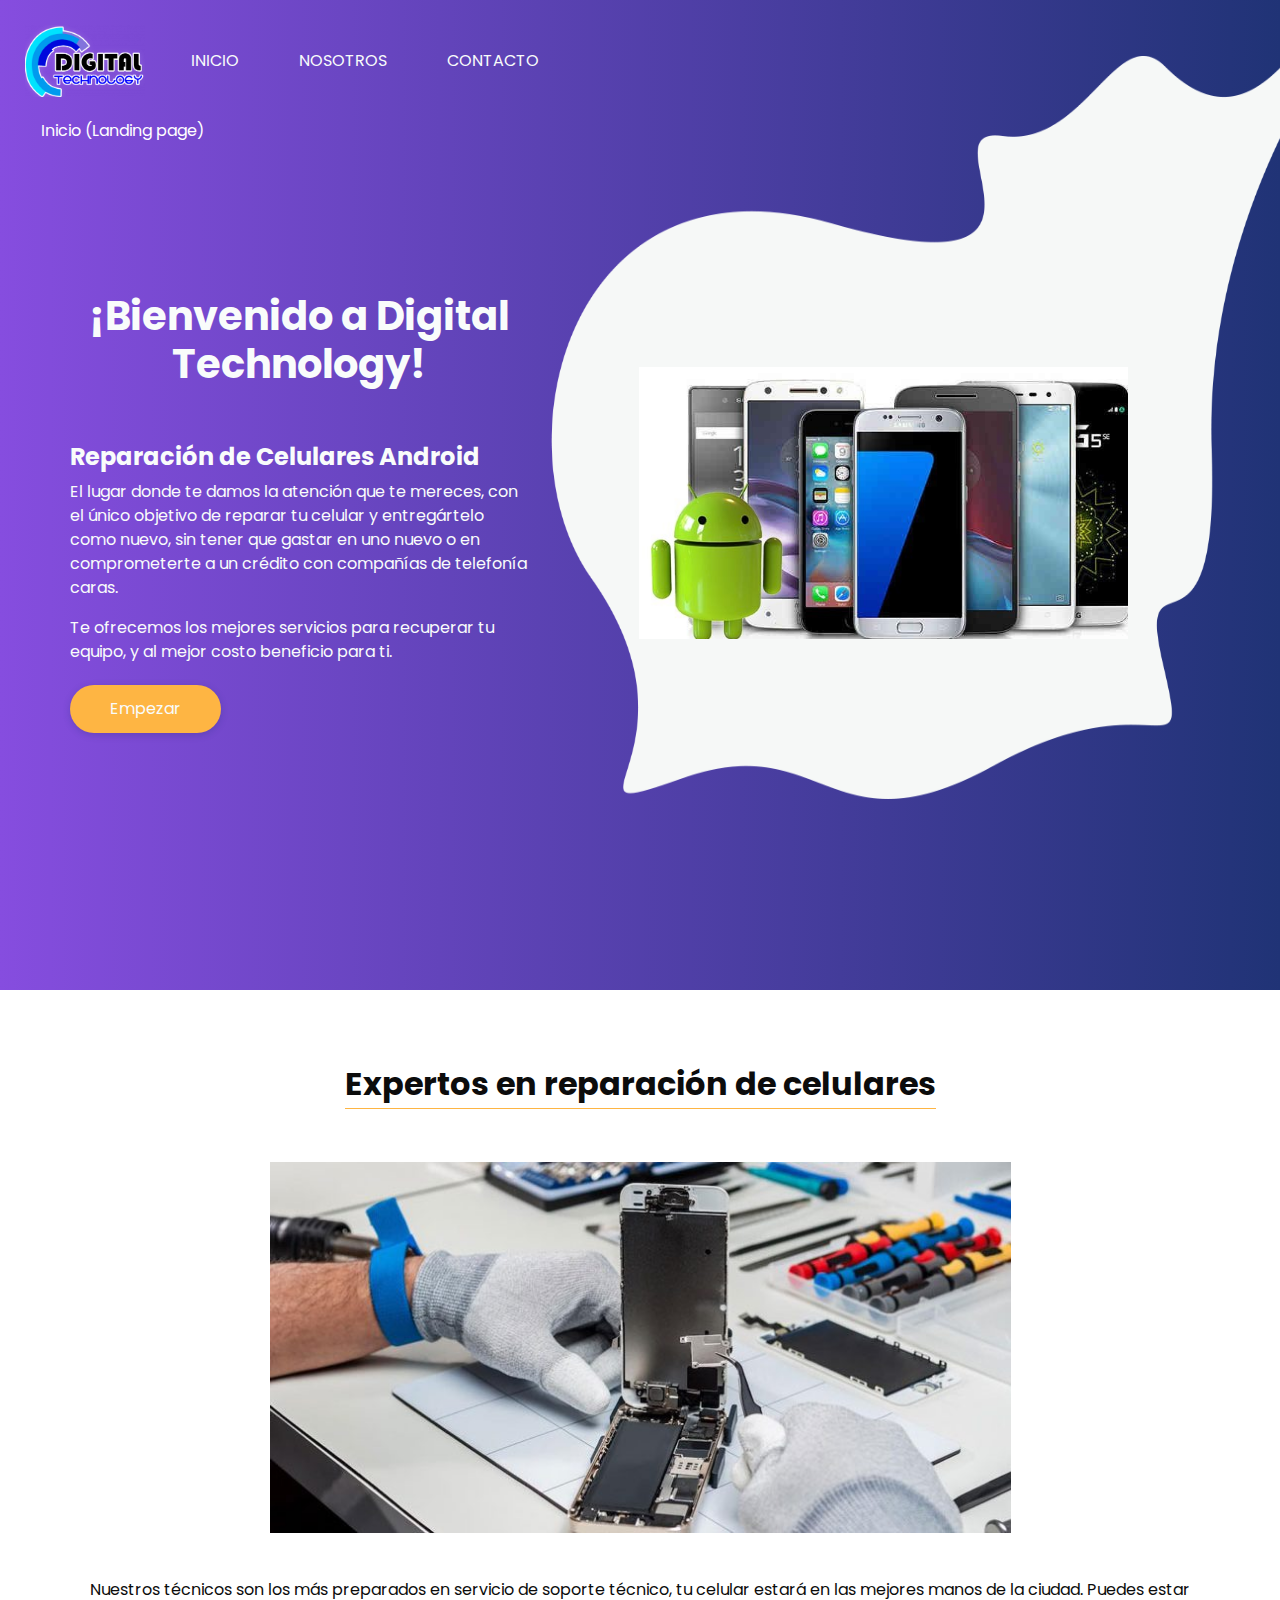
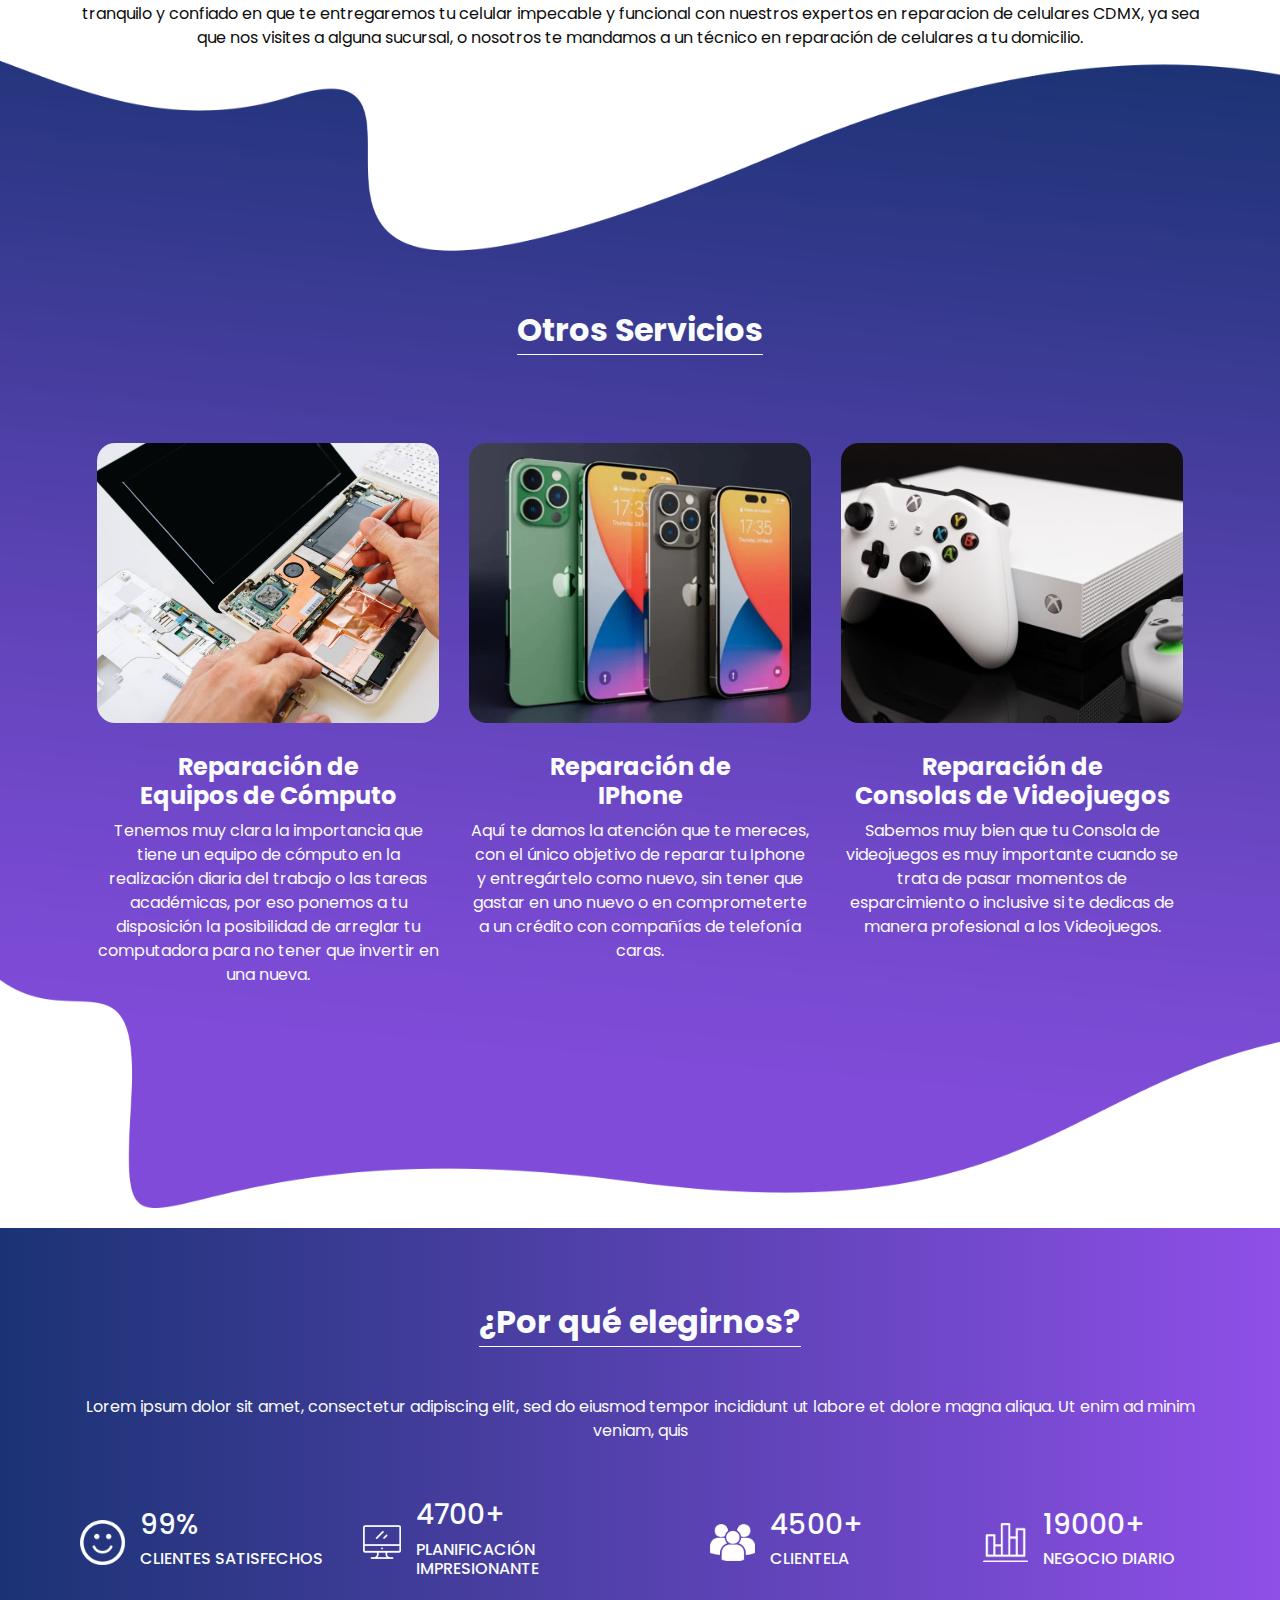
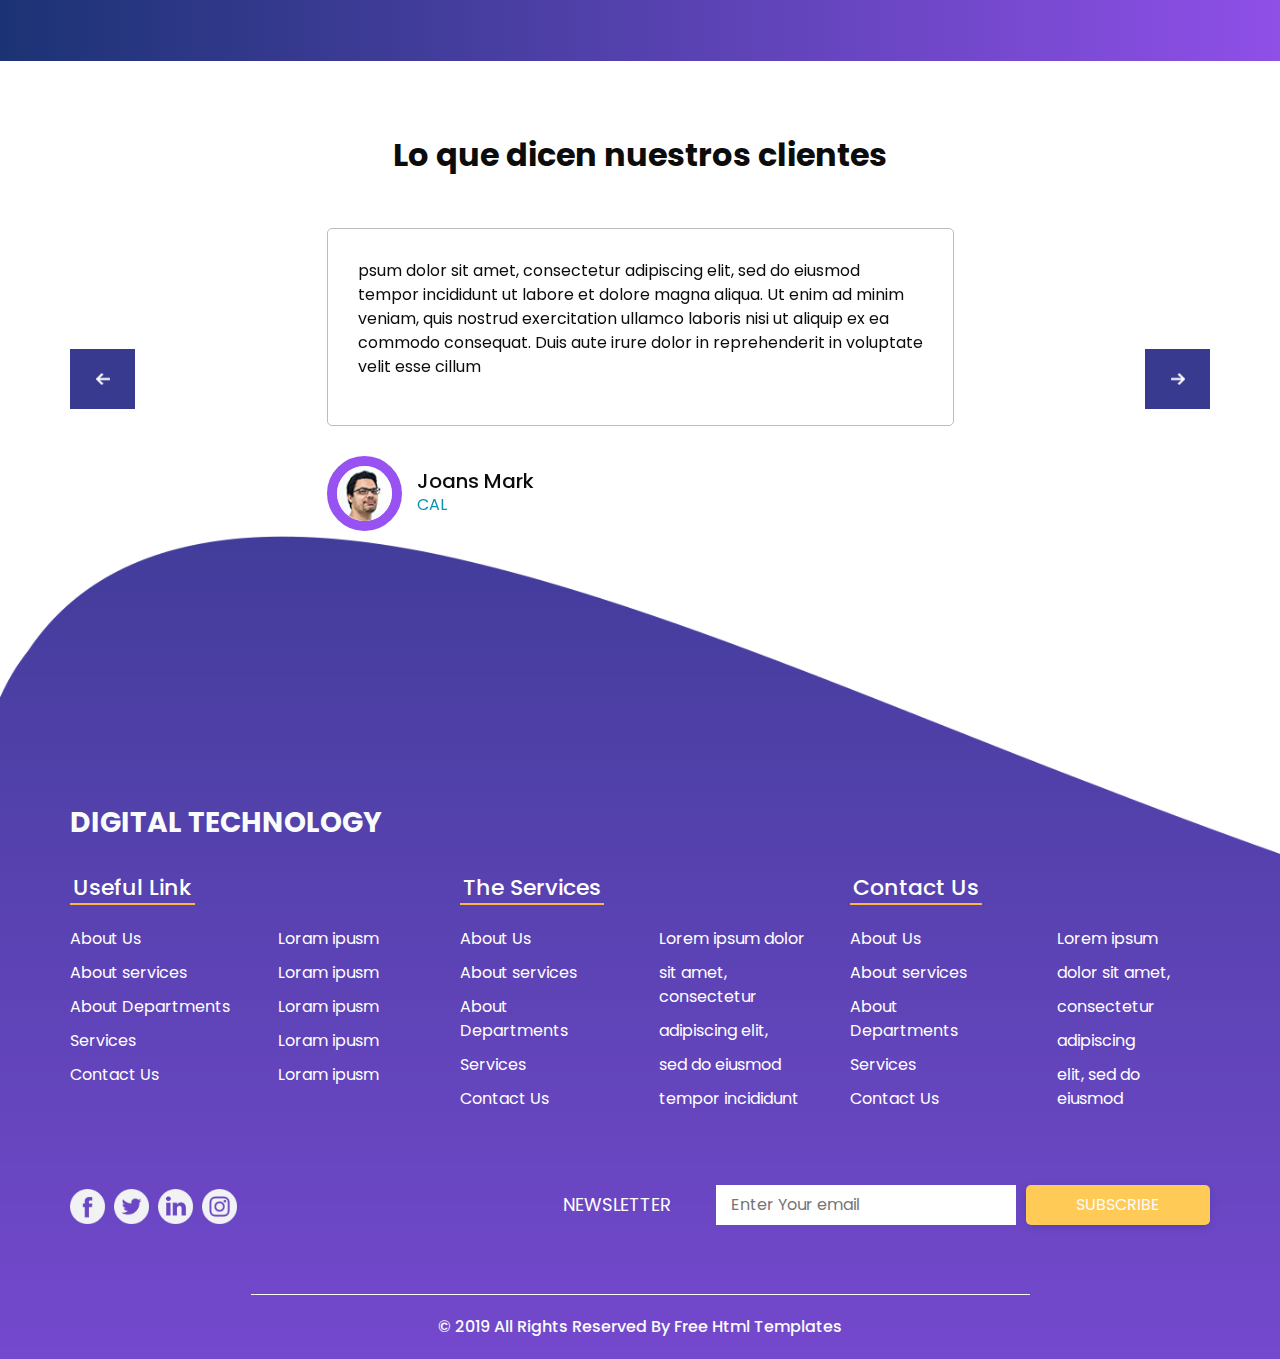
==== index.html @ 9096264e "Initial commit" ====
<!DOCTYPE html><html><head><meta charset="utf-8"/>

  
  <meta http-equiv="X-UA-Compatible" content="IE=edge"/>
  <!-- Mobile Metas -->
  <meta name="viewport" content="width=device-width, initial-scale=1, shrink-to-fit=no"/>
  <!-- Site Metas -->
  <meta name="keywords" content=""/>
  <meta name="description" content=""/>
  <meta name="author" content=""/>

  <title>Digital Technology</title>

  <!-- slider stylesheet -->
  <link rel="stylesheet" type="text/css" href="https://cdnjs.cloudflare.com/ajax/libs/OwlCarousel2/2.1.3/assets/owl.carousel.min.css"/>

  <!-- bootstrap core css -->
  <link rel="stylesheet" type="text/css" href="css/bootstrap.css"/>

  <!-- fonts style -->
  <link href="https://fonts.googleapis.com/css?family=Dosis:400,500|Poppins:400,700&amp;display=swap" rel="stylesheet"/>
  <!-- Custom styles for this template -->
  <link href="css/style.css" rel="stylesheet"/>
  <!-- responsive style -->
  <link href="css/responsive.css" rel="stylesheet"/>
</head>

<body>
  <div class="hero_area">
    <!-- header section strats -->
    <header class="header_section">
      <div class="container-fluid">
        <div class="row">
          <div class="col-lg-8">
            <nav class="navbar navbar-expand-lg custom_nav-container ">
              <a class="navbar-brand" href="index.html">
                  <img src="images/Logo.png" alt="" style="max-width: 120px;">
              </a>
              <button class="navbar-toggler" type="button" data-toggle="collapse" data-target="#navbarSupportedContent" aria-controls="navbarSupportedContent" aria-expanded="false" aria-label="Toggle navigation">
                <span class="navbar-toggler-icon"></span>
              </button>

              <div class="collapse navbar-collapse" id="navbarSupportedContent">
                <div class="d-flex  flex-column flex-lg-row align-items-center">
                  <ul class="navbar-nav  ">
                    <li class="nav-item active">
                      <a class="nav-link" href="index.html"> Inicio </a>
                    </li>
                    <li class="nav-item">
                      <a class="nav-link" href="about.html"> Nosotros </a>
                    </li>
                    <li class="nav-item">
                      <a class="nav-link" href="contact.html"> Contacto</a>
                    </li>
                  </ul>
              </div>
            </nav>
            <nav aria-label="breadcrumb">
              <ol class="breadcrumb">
                <li class="breadcrumb-item"><a style="color: white;" href="index.html">Inicio (Landing page)</a></li>
              </ol>
            </nav>
          </div>
        </div>
      </div>
    </header>
    

    <!-- end header section -->
    <!-- slider section -->
    <section class=" slider_section "> 
            <div class="container">
              <div class="row">
                <div class="col-lg-5 col-md-6">
                  <div class="slider_detail-box">
                    <h1 style="text-align: center;">
                      ¡Bienvenido a Digital Technology!
                    </h1>
                    <h4 style="font-weight: bold;">
                      Reparación de Celulares Android
                    </h4>
                    
                    <p>
                      El lugar donde te damos la atención que te mereces, con el único objetivo de reparar tu celular y entregártelo como nuevo, sin tener que gastar en uno nuevo o en comprometerte a un crédito con compañías de telefonía caras.
                    </p>
                    <p>Te ofrecemos los mejores servicios para recuperar tu equipo, y al mejor costo beneficio para ti.</p>
                    <div class="btn-box">
                      <a href="index.html" class="btn-1">
                        Empezar
                      </a>
                    </div>
                  </div>
                </div>
                <div class="col-md-7">
                  <div class="slider_img-box">
                    <img src="images/android.jpg" style="width: 100%; margin-bottom: 100px; "/>
                  </div>
                </div>
              </div>
            </div>
          
    </section>
    <!-- end slider section -->
  </div>

  <!-- welcome section -->
  <section class="welcome_section layout_padding">
    <div class="container">
      <div class="custom_heading-container">
        <h2>
          Expertos en reparación de celulares 
        </h2>
      </div>
      <div class="layout_padding2">
        <div class="img-box">
          <img src="images/reparacion.jpg" alt=""/>
        </div>
        <div class="detail-box">
          <p>
            Nuestros técnicos son los más preparados en servicio de soporte técnico, tu celular estará en las mejores manos de la ciudad. Puedes estar tranquilo y confiado en que te entregaremos tu celular impecable y funcional con nuestros expertos en reparacion de celulares CDMX, ya sea que nos visites a alguna sucursal, o nosotros te mandamos a un técnico en reparación de celulares a tu domicilio.
          </p>
        </div>
      </div>

    </div>
  </section>
  <!-- end welcome section -->

  <!-- service section -->

  <section class="service_section">
    <div class="container">
      <div class="custom_heading-container">
        <h2>
          Otros Servicios
        </h2>
      </div>
      <div class="service_container layout_padding2">
        <div class="service_box">
          <div class="img-box">
            <img src="images/computadora.jpg" style="height: 280px; width: auto;"/>
          </div>
          <div class="detail-box">
            <h4>
              Reparación de <br/>
              Equipos de Cómputo
            </h4>
            <p>
              Tenemos muy clara la importancia que tiene un equipo de cómputo en la realización diaria del trabajo o las tareas académicas, por eso ponemos a tu disposición la posibilidad de arreglar tu computadora para no tener que invertir en una nueva.
            </p>
          </div>
        </div>
        <div class="service_box">
          <div class="img-box">
            <img src="images/Iphone.png" style="height: 280px; width: auto;"/>
          </div>
          <div class="detail-box">
            <h4>
              Reparación de <br/>
              IPhone
            </h4>
            <p>
              Aquí te damos la atención que te mereces, con el único objetivo de reparar tu Iphone y entregártelo como nuevo, sin tener que gastar en uno nuevo o en comprometerte a un crédito con compañías de telefonía caras. 
            </p>
          </div>
        </div>
        <div class="service_box">
          <div class="img-box">
            <img src="images/consola.jpg" style="height: 280px; width: auto;"/>
          </div>
          <div class="detail-box">
            <h4>
              Reparación de <br/>
              Consolas de Videojuegos
            </h4>
            <p>
              Sabemos muy bien que tu Consola de videojuegos es muy importante cuando se trata de pasar momentos de esparcimiento o inclusive si te dedicas de manera profesional a los Videojuegos.
            </p>
          </div>
        </div>
      </div>
    </div>
  </section>


  <section class="why_section layout_padding" style="margin-top: 20px;">
    <div class="container">
      <div class="custom_heading-container">
        <h2>
          ¿Por qué elegirnos?
        </h2>
      </div>
      <div class="content-container">
        <p>
          Lorem ipsum dolor sit amet, consectetur adipiscing elit, sed do eiusmod tempor incididunt ut labore et dolore
          magna aliqua. Ut enim ad minim veniam, quis
        </p>
        <div class="row">
          <div class="col-md-3 col-sm-6">
            <div class="img-box">
              <img src="images/smiley.png" alt=""/>
            </div>
            <div class="detail-box">
              <h3>
                99%
              </h3>
              <h6>
                CLIENTES SATISFECHOS
              </h6>
            </div>
          </div>
          <div class="col-md-3 col-sm-6">
            <div class="img-box">
              <img src="images/monitor.png" alt=""/>
            </div>
            <div class="detail-box">
              <h3>
                4700+
              </h3>
              <h6>
                PLANIFICACIÓN IMPRESIONANTE
              </h6>
            </div>
          </div>
          <div class="col-md-3 col-sm-6">
            <div class="img-box">
              <img src="images/multiple-users-silhouette.png" alt=""/>
            </div>
            <div class="detail-box">
              <h3>
                4500+
              </h3>
              <h6>
                CLIENTELA
              </h6>
            </div>
          </div>
          <div class="col-md-3 col-sm-6">
            <div class="img-box">
              <img src="images/bar-chart.png" alt=""/>
            </div>
            <div class="detail-box">
              <h3>
                19000+
              </h3>
              <h6>
                NEGOCIO DIARIO
              </h6>
            </div>
          </div>
        </div>
      </div>
    </div>
  </section>
  <!-- end why section -->

  <!-- client section -->
  <section class="client_section layout_padding">
    <div class="container">
      <h2>
        Lo que dicen nuestros clientes
      </h2>
      <div id="carouselExampleControls" class="carousel slide" data-ride="carousel">
        <div class="carousel-inner">
          <div class="carousel-item active">
            <div class="client_container layout_padding2">
              <div class="client_text">
                <p>
                  psum dolor sit amet, consectetur adipiscing elit, sed do eiusmod tempor incididunt ut labore et dolore
                  magna
                  aliqua. Ut enim ad minim veniam, quis nostrud exercitation ullamco laboris nisi ut aliquip ex ea
                  commodo
                  consequat. Duis aute irure dolor in reprehenderit in voluptate velit esse cillum
                </p>
              </div>
              <div class="detail-box">
                <div class="img-box">
                  <img src="images/client.png" alt=""/>
                </div>
                <div class="name">
                  <h5>
                    Joans Mark
                  </h5>
                  <p>
                    cal
                  </p>
                </div>
              </div>
            </div>
          </div>
          <div class="carousel-item">
            <div class="client_container layout_padding2">
              <div class="client_text">
                <p>
                  psum dolor sit amet, consectetur adipiscing elit, sed do eiusmod tempor incididunt ut labore et dolore
                  magna
                  aliqua. Ut enim ad minim veniam, quis nostrud exercitation ullamco laboris nisi ut aliquip ex ea
                  commodo
                  consequat. Duis aute irure dolor in reprehenderit in voluptate velit esse cillum
                </p>
              </div>
              <div class="detail-box">
                <div class="img-box">
                  <img src="images/client.png" alt=""/>
                </div>
                <div class="name">
                  <h5>
                    Mark Zuckerberg
                  </h5>
                  <p>
                    cal
                  </p>
                </div>
              </div>
            </div>
          </div>
          <div class="carousel-item">
            <div class="client_container layout_padding2">
              <div class="client_text">
                <p>
                  psum dolor sit amet, consectetur adipiscing elit, sed do eiusmod tempor incididunt ut labore et dolore
                  magna
                  aliqua. Ut enim ad minim veniam, quis nostrud exercitation ullamco laboris nisi ut aliquip ex ea
                  commodo
                  consequat. Duis aute irure dolor in reprehenderit in voluptate velit esse cillum
                </p>
              </div>
              <div class="detail-box">
                <div class="img-box">
                  <img src="images/client.png" alt=""/>
                </div>
                <div class="name">
                  <h5>
                    Steve Jobs
                  </h5>
                  <p>
                    cal
                  </p>
                </div>
              </div>
            </div>
          </div>
        </div>
        <a class="carousel-control-prev" href="#carouselExampleControls" role="button" data-slide="prev">
          <span class="sr-only">Previous</span>
        </a>
        <a class="carousel-control-next" href="#carouselExampleControls" role="button" data-slide="next">
          <span class="sr-only">Next</span>
        </a>
      </div>

    </div>
  </section>
  <!-- end client section -->
  <!-- contact section -->


  <!-- end contact section -->
  <div class="footer_bg">
    <!-- info section -->
    <section class="info_section layout_padding2-bottom">
      <div class="container">
        <h3 class="">
          Digital Technology
        </h3>
      </div>
      <div class="container info_content">

        <div>
          <div class="row">
            <div class="col-md-6 col-lg-4">
              <div class="d-flex">
                <h5>
                  Useful Link
                </h5>
              </div>
              <div class="d-flex ">
                <ul>
                  <li>
                    <a href="">
                      About Us
                    </a>
                  </li>
                  <li>
                    <a href="">
                      About services
                    </a>
                  </li>
                  <li>
                    <a href="">
                      About Departments
                    </a>
                  </li>
                  <li>
                    <a href="">
                      Services
                    </a>
                  </li>
                  <li>
                    <a href="">
                      Contact Us
                    </a>
                  </li>
                </ul>
                <ul class="ml-3 ml-md-5">
                  <li>
                    <a href="">
                      Loram ipusm
                    </a>
                  </li>
                  <li>
                    <a href="">
                      Loram ipusm
                    </a>
                  </li>
                  <li>
                    <a href="">
                      Loram ipusm
                    </a>
                  </li>
                  <li>
                    <a href="">
                      Loram ipusm
                    </a>
                  </li>
                  <li>
                    <a href="">
                      Loram ipusm
                    </a>
                  </li>
                </ul>
              </div>
            </div>
            <div class="col-md-6 col-lg-4">
              <div class="d-flex">
                <h5>
                  The Services
                </h5>
              </div>
              <div class="d-flex ">
                <ul>
                  <li>
                    <a href="">
                      About Us
                    </a>
                  </li>
                  <li>
                    <a href="">
                      About services
                    </a>
                  </li>
                  <li>
                    <a href="">
                      About Departments
                    </a>
                  </li>
                  <li>
                    <a href="">
                      Services
                    </a>
                  </li>
                  <li>
                    <a href="">
                      Contact Us
                    </a>
                  </li>
                </ul>
                <ul class="ml-3 ml-md-5">
                  <li>
                    <a href="">
                      Lorem ipsum dolor
                    </a>
                  </li>
                  <li>
                    <a href="">
                      sit amet, consectetur
                    </a>
                  </li>
                  <li>
                    <a href="">
                      adipiscing elit,
                    </a>
                  </li>
                  <li>
                    <a href="">
                      sed do eiusmod
                    </a>
                  </li>
                  <li>
                    <a href="">
                      tempor incididunt
                    </a>
                  </li>
                </ul>
              </div>
            </div>
            <div class="col-md-6 col-lg-4">
              <div class="d-flex">
                <h5>
                  Contact Us
                </h5>
              </div>
              <div class="d-flex ">
                <ul>
                  <li>
                    <a href="">
                      About Us
                    </a>
                  </li>
                  <li>
                    <a href="">
                      About services
                    </a>
                  </li>
                  <li>
                    <a href="">
                      About Departments
                    </a>
                  </li>
                  <li>
                    <a href="">
                      Services
                    </a>
                  </li>
                  <li>
                    <a href="">
                      Contact Us
                    </a>
                  </li>
                </ul>
                <ul class="ml-3 ml-md-5">
                  <li>
                    <a href="">
                      Lorem ipsum
                    </a>
                  </li>
                  <li>
                    <a href="">
                      dolor sit amet,
                    </a>
                  </li>
                  <li>
                    <a href="">
                      consectetur
                    </a>
                  </li>
                  <li>
                    <a href="">
                      adipiscing
                    </a>
                  </li>
                  <li>
                    <a href="">
                      elit, sed do eiusmod
                    </a>
                  </li>
                </ul>
              </div>
            </div>
          </div>
        </div>
        <div class="d-flex flex-column flex-lg-row justify-content-between align-items-center align-items-lg-baseline">
          <div class="social-box">
            <a href="">
              <img src="images/fb.png" alt=""/>
            </a>

            <a href="">
              <img src="images/twitter.png" alt=""/>
            </a>
            <a href="">
              <img src="images/linkedin1.png" alt=""/>
            </a>
            <a href="">
              <img src="images/instagram1.png" alt=""/>
            </a>
          </div>
          <div class="form_container mt-5">
            <form action="">
              <label for="subscribeMail">
                Newsletter
              </label>
              <input type="email" placeholder="Enter Your email" id="subscribeMail"/>
              <button type="submit">
                Subscribe
              </button>
            </form>
          </div>
        </div>
      </div>

    </section>

    <!-- end info_section -->

    <!-- footer section -->
    <section class="container-fluid footer_section">
      <p>
        © 2019 All Rights Reserved By
        <a href="https://html.design/">Free Html Templates</a>
      </p>
    </section>
    <!-- footer section -->
  </div>


  <script type="text/javascript" src="js/jquery-3.4.1.min.js"></script>
  <script type="text/javascript" src="js/bootstrap.js"></script>



</body></html>
---- css/style.css ----
body {
  font-family: "Poppins", sans-serif;
  color: #0c0c0c;
  background-color: #ffffff;
}

.layout_padding {
  padding: 75px 0;
}

.layout_padding2 {
  padding: 45px 0;
}

.layout_padding2-top {
  padding-top: 45px;
}

.layout_padding2-bottom {
  padding-bottom: 45px;
}

.layout_padding-top {
  padding-top: 75px;
}

.layout_padding-bottom {
  padding-bottom: 75px;
}

.custom_heading-container {
  display: -webkit-box;
  display: -ms-flexbox;
  display: flex;
  -webkit-box-pack: center;
      -ms-flex-pack: center;
          justify-content: center;
}

.custom_heading-container h2 {
  font-weight: bold;
  border-bottom: 1px solid #feb543;
  padding-bottom: 5px;
}

/*header section*/
.hero_area {
  height: 110vh;
  background: -webkit-gradient(linear, left top, right top, from(#864ddf), to(#203376));
  background: linear-gradient(to right, #864ddf, #203376);
}

.hero_area::before {
  margin-top: 20px;
  content: "";
  position: absolute;
  width: 58%;
  height: 86%;
  background-image: url(../images/hero-bg.png);
  background-size: 100% 100%;
  background-repeat: no-repeat;
  top: 25px;
  right: 0;
}

.sub_page .hero_area {
  height: auto;
}

.sub_page .hero_area::before {
  display: none;
}

.hero_area.sub_pages {
  height: auto;
}

.header_section {
  padding-top: 15px;
}

.header_section .container-fluid {
  padding-right: 25px;
  padding-left: 25px;
}

.header_section .nav_container {
  margin: 0 auto;
}

.custom_nav-container.navbar-expand-lg .navbar-nav .nav-link {
  padding: 10px 30px;
  color: #f9fcfb;
  text-align: center;
  text-transform: uppercase;
}

a,
a:hover,
a:focus {
  text-decoration: none;
}

a:hover,
a:focus {
  color: initial;
}

.btn,
.btn:focus {
  outline: none !important;
  -webkit-box-shadow: none;
          box-shadow: none;
}

.navbar-brand,
.navbar-brand:hover {
  text-transform: uppercase;
  font-weight: bold;
  font-size: 24px;
  color: #fafcfd;
}

.custom_nav-container .nav_search-btn {
  background-image: url(../images/search-icon.png);
  background-size: 22px;
  background-repeat: no-repeat;
  background-position-y: 7px;
  width: 35px;
  height: 35px;
  padding: 0;
  border: none;
}

.navbar-brand {
  display: -webkit-box;
  display: -ms-flexbox;
  display: flex;
  -webkit-box-align: center;
      -ms-flex-align: center;
          align-items: center;
}

.navbar-brand span {
  font-size: 20px;
  font-weight: 700;
  color: #f9fcfb;
  margin-top: 5px;
  text-transform: uppercase;
}

.custom_nav-container {
  z-index: 99999;
  padding: 5px 0;
}

.custom_nav-container .navbar-toggler {
  outline: none;
}

.custom_nav-container .navbar-toggler .navbar-toggler-icon {
  background-image: url(../images/menu.png);
  background-size: 40px;
}

/*end header section*/
/* slider section */
.slider_section {
  color: #f9fcfb;
  display: -webkit-box;
  display: -ms-flexbox;
  display: flex;
  -webkit-box-orient: vertical;
  -webkit-box-direction: normal;
      -ms-flex-direction: column;
          flex-direction: column;
  height: 90%;
  -webkit-box-pack: center;
      -ms-flex-pack: center;
          justify-content: center;
}

.slider_section .row {
  -webkit-box-align: center;
      -ms-flex-align: center;
          align-items: center;
}

.slider_section #carouselExampleIndicators {
  position: unset;
}

.slider_section .carousel_btn-container {
  width: 110px;
  position: absolute;
  bottom: 0;
  display: -webkit-box;
  display: -ms-flexbox;
  display: flex;
  -webkit-box-pack: justify;
      -ms-flex-pack: justify;
          justify-content: space-between;
  left: 2%;
  z-index: 999;
}

.slider_section .carousel_btn-container .carousel-control-prev,
.slider_section .carousel_btn-container .carousel-control-next {
  position: relative;
  width: 50px;
  height: 50px;
  border: none;
  border-radius: 100%;
  opacity: 1;
  background-repeat: no-repeat;
  background-size: 14px;
  background-position: center;
  background-color: #383a90;
  -webkit-transform: translateY(-50%);
          transform: translateY(-50%);
}

.slider_section .carousel_btn-container .carousel-control-prev:hover,
.slider_section .carousel_btn-container .carousel-control-next:hover {
  background-color: #feb543;
}

.slider_section .carousel_btn-container .carousel-control-prev {
  background-image: url(../images/prev.png);
}

.slider_section .carousel_btn-container .carousel-control-next {
  background-image: url(../images/next.png);
}

.slider_section ol.carousel-indicators {
  margin: 0;
  width: 75px;
  bottom: 10%;
  left: 47.5%;
}

.slider_section ol.carousel-indicators li {
  width: 55px;
  height: 55px;
  border-radius: 100%;
  text-indent: 0px;
  text-align: center;
  line-height: 55px;
  color: #f9fcfb;
  background-color: #547bfe;
  opacity: 1;
  display: none;
}

.slider_section ol.carousel-indicators li.active {
  display: block;
}

.slider_detail-box h1 {
  font-weight: bold;
  margin-bottom: 55px;
}

.slider_detail-box .btn-box a {
  display: inline-block;
  padding: 12px 40px;
  background-color: #feb543;
  color: #f9fcfb;
  border-radius: 25px;
  -webkit-box-shadow: 0px 2px 7px 0px rgba(32, 50, 117, 0.26);
  box-shadow: 0px 2px 7px 0px rgba(32, 50, 117, 0.26);
  -webkit-transition: all .3s;
  transition: all .3s;
  border: none;
  margin: 5px 0 80px 0;
 
}

.slider_detail-box .btn-box a:hover {
  -webkit-transform: translateY(-7px);
          transform: translateY(-7px);
}

.slider_img-box {
  width: 75%;
  margin: 0 auto;
}

.slider_img-box img {
  width: 100%;
}

.welcome_section {
  text-align: center;
}

.welcome_section .img-box {
  width: 65%;
  margin: 0 auto;
}

.welcome_section .img-box img {
  width: 100%;
}

.welcome_section .detail-box {
  margin-top: 45px;
}

.welcome_section .detail-box a {
  display: inline-block;
  padding: 12px 40px;
  background-color: #feb543;
  color: #f9fcfb;
  border-radius: 25px;
  -webkit-box-shadow: 0px 2px 7px 0px rgba(32, 50, 117, 0.26);
  box-shadow: 0px 2px 7px 0px rgba(32, 50, 117, 0.26);
  -webkit-transition: all .3s;
  transition: all .3s;
  border: none;
  margin-top: 45px;
}

.welcome_section .detail-box a:hover {
  -webkit-transform: translateY(-7px);
          transform: translateY(-7px);
}

.service_section {
  text-align: center;
  color: #f9fcfb;
  background-image: url(../images/service-bg.png);
  background-size: 100% 100%;
  padding-top: 275px;
  padding-bottom: 125px;
  background-repeat: no-repeat;
  margin-top: -150px;
}

.service_section .custom_heading-container h2 {
  border-color: #f9fcfb;
}

.service_section .service_container {
  display: -webkit-box;
  display: -ms-flexbox;
  display: flex;
  -webkit-box-pack: center;
      -ms-flex-pack: center;
          justify-content: center;
  -ms-flex-wrap: wrap;
      flex-wrap: wrap;
}

.service_section .service_container .service_box {
  width: 30%;
  min-width: 300px;
  margin: 35px 15px;
}

.service_section .service_container .service_box .img-box {
  border-radius: 18px;
  overflow: hidden;
}

.service_section .service_container .service_box .img-box img {
  width: 100%;
}

.service_section .service_container .service_box .detail-box {
  margin-top: 30px;
}

.service_section .service_container .service_box .detail-box h4 {
  font-weight: bold;
}

.service_section a {
  display: inline-block;
  padding: 12px 40px;
  background-color: #feb543;
  color: #f9fcfb;
  border-radius: 25px;
  -webkit-box-shadow: 0px 2px 7px 0px rgba(32, 50, 117, 0.26);
  box-shadow: 0px 2px 7px 0px rgba(32, 50, 117, 0.26);
  -webkit-transition: all .3s;
  transition: all .3s;
  border: none;
}

.service_section a:hover {
  -webkit-transform: translateY(-7px);
          transform: translateY(-7px);
}

.sub_page .service_section {
  margin-top: 00px;
  margin-bottom: 50px;
}

.problem_section {
  text-align: center;
}

.problem_section .img-box {
  width: 65%;
  margin: 0 auto;
}

.problem_section .img-box img {
  width: 100%;
}

.problem_section .detail-box {
  margin-top: 45px;
}

.problem_section .detail-box a {
  display: inline-block;
  padding: 12px 40px;
  background-color: #feb543;
  color: #f9fcfb;
  border-radius: 25px;
  -webkit-box-shadow: 0px 2px 7px 0px rgba(32, 50, 117, 0.26);
  box-shadow: 0px 2px 7px 0px rgba(32, 50, 117, 0.26);
  -webkit-transition: all .3s;
  transition: all .3s;
  border: none;
  margin-top: 45px;
}

.problem_section .detail-box a:hover {
  -webkit-transform: translateY(-7px);
          transform: translateY(-7px);
}

.why_section {
  color: #f9fcfb;
  background: -webkit-gradient(linear, left top, right top, from(#1b3374), to(#8f4fe8));
  background: linear-gradient(to right, #1b3374, #8f4fe8);
}

.why_section .custom_heading-container h2 {
  border-color: #f9fcfb;
}

.why_section p {
  text-align: center;
  margin: 40px 0 55px 0;
}

.why_section .row .col-md-3 {
  display: -webkit-box;
  display: -ms-flexbox;
  display: flex;
  -webkit-box-align: center;
      -ms-flex-align: center;
          align-items: center;
  -webkit-box-pack: center;
      -ms-flex-pack: center;
          justify-content: center;
}

.why_section .row .col-md-3 .img-box {
  width: 45px;
  margin-right: 15px;
}

.why_section .row .col-md-3 .img-box img {
  width: 100%;
}

.client_section h2 {
  font-weight: bold;
  text-align: center;
}

.client_section .carousel-control-prev,
.client_section .carousel-control-next {
  width: 65px;
  height: 60px;
  border: none;
  opacity: 1;
  background-repeat: no-repeat;
  background-size: 14px;
  background-position: center;
  background-color: #383a90;
  top: 50%;
  -webkit-transform: translateY(-50%);
          transform: translateY(-50%);
}

.client_section .carousel-control-prev:hover,
.client_section .carousel-control-next:hover {
  background-color: #feb543;
}

.client_section .carousel-control-prev {
  background-image: url(../images/prev.png);
}

.client_section .carousel-control-next {
  background-image: url(../images/next.png);
}

.client_container {
  width: 55%;
  margin: 0 auto;
}

.client_container .client_text {
  padding: 30px;
  border: 1px solid #bcbcbc;
  border-radius: 5px;
}

.client_container .detail-box {
  display: -webkit-box;
  display: -ms-flexbox;
  display: flex;
  -webkit-box-align: center;
      -ms-flex-align: center;
          align-items: center;
  margin-top: 30px;
}

.client_container .detail-box .img-box {
  width: 75px;
  margin-right: 15px;
  border: 10px solid #9852f2;
  border-radius: 100%;
  overflow: hidden;
}

.client_container .detail-box .img-box img {
  width: 100%;
}

.client_container .detail-box .name h5 {
  margin: 0;
}

.client_container .detail-box .name p {
  text-transform: uppercase;
  color: #0b93b1;
  margin: 0;
}

.contact_section .contact_heading {
  text-align: center;
  margin-bottom: 45px;
}

.contact_section .contact_heading h2 {
  font-weight: bold;
}

.contact_section form .form-control {
  border: none;
  background-color: white;
  outline: none;
  -webkit-box-shadow: none;
          box-shadow: none;
  border-radius: 0;
  height: 50px;
}

.contact_section form .form-control#inputMessage {
  height: 120px;
}

.contact_section form select.form-control {
  -webkit-appearance: none;
     -moz-appearance: none;
          appearance: none;
  position: relative;
  background-image: url(../images/down-arrow.png);
  background-repeat: no-repeat;
  background-position: 98%;
}

.contact_section button {
  display: inline-block;
  padding: 12px 40px;
  background-color: #a053f9;
  color: #f9fcfb;
  border-radius: 5px;
  -webkit-box-shadow: 0px 2px 7px 0px rgba(32, 50, 117, 0.26);
  box-shadow: 0px 2px 7px 0px rgba(32, 50, 117, 0.26);
  -webkit-transition: all .3s;
  transition: all .3s;
  border: none;
  text-transform: uppercase;
  -webkit-box-shadow: none;
          box-shadow: none;
  outline: none;
  margin-top: 35px;
  font-size: 15px;
}

.contact_section button:hover {
  -webkit-transform: translateY(-7px);
          transform: translateY(-7px);
}

/* info section */
.footer_bg {
  background-image: url(../images/footer-bg.png);
  background-size: cover;
  padding-top: 280px;
  margin-top: -125px;
}

.info_section {
  position: relative;
  font-family: "Poppins", sans-serif;
}

.info_section h3 {
  text-transform: uppercase;
  font-weight: bold;
  color: #f9fcfb;
  margin-bottom: 35px;
}

.info_section img {
  width: 100%;
}

.info_section ul {
  padding: 0;
}

.info_section ul li {
  list-style-type: none;
  margin: 10px 0;
}

.info_section ul li a,
.info_section ul li a:hover {
  color: #fff;
}

.info_section h5 {
  margin-bottom: 12px;
  font-size: 22px;
  color: #fff;
  padding: 1px 3px;
  border-bottom: 2px solid #feb543;
}

.info_section .social-box {
  margin: 25px 0;
}

.info_section .social-box img {
  width: 35px;
  margin-right: 5px;
}

.form_container form {
  display: -webkit-box;
  display: -ms-flexbox;
  display: flex;
  -webkit-box-align: center;
      -ms-flex-align: center;
          align-items: center;
}

.info_section .form_container label {
  margin: 0;
  font-size: 18px;
  text-transform: uppercase;
  color: #fff;
}

.info_section .form_container input {
  width: 300px;
  height: 40px;
  border: none;
  outline: none;
  padding-left: 15px;
  background-color: #fff;
  margin-left: 45px;
  margin-right: 10px;
}

.info_section .form_container button {
  display: inline-block;
  padding: 8px 50px;
  background-color: #ffca56;
  color: #f9fcfb;
  border-radius: 5px;
  -webkit-box-shadow: 0px 2px 7px 0px rgba(32, 50, 117, 0.26);
  box-shadow: 0px 2px 7px 0px rgba(32, 50, 117, 0.26);
  -webkit-transition: all .3s;
  transition: all .3s;
  border: none;
  border: none;
  text-transform: uppercase;
}

.info_section .form_container button:hover {
  -webkit-transform: translateY(-7px);
          transform: translateY(-7px);
}

.info_section .form_container button:hover {
  -webkit-transform: none;
          transform: none;
}

/* end info section */
/* footer section*/
.footer_section {
  font-weight: 500;
  display: -webkit-box;
  display: -ms-flexbox;
  display: flex;
  -webkit-box-pack: center;
      -ms-flex-pack: center;
          justify-content: center;
}

.footer_section p {
  color: #f9fcfb;
  margin: 0;
  text-align: center;
  padding: 20px 15%;
  border-top: 1px solid #f9fcfb;
}

.footer_section a {
  color: #f9fcfb;
}

/* end footer section*/
/*# sourceMappingURL=style.css.map */
---- css/responsive.css ----
@media (max-width: 1120px) {
  .footer_bg {
    margin-top: 0;
  }
}

@media (max-width: 992px) {
  .custom_nav-container .nav_search-btn {
    background-position: center;
  }

  .hero_area::before {
    display: none;
  }


  .service_section {
    background-size: cover;
  }

  .slider_section ol.carousel-indicators {
    display: none;

  }

  .slider_img-box img {
    z-index: 1;
    position: relative;
  }

  .slider_img-box {
    position: relative;
  }

  .slider_img-box::before {
    background-image: url(../images/hero-bg-mobile.png);
    width: 100%;
    height: 100%;
    content: "";
    position: absolute;
    background-size: cover;
    z-index: 0;
    left: 0;
    top: 0;
    transform: scale(1.7);
  }


  .hero_area {
    height: auto;
  }

  .slider_detail-box {
    margin-top: 35px;
    margin-bottom: 45px;
  }

  .slider_img-box {
    margin-bottom: 75px;
  }

  .slider_section .carousel_btn-container {
    display: none;
  }
}

@media (max-width: 768px) {




  .slider_section .carousel_btn-container {
    display: none;
  }



  .slider_section ol.carousel-indicators {
    margin: 0;
    width: 75px;
    bottom: initial;
    left: initial;
    top: 37%;
    right: 6%;
  }

  .slider_detail-box {
    text-align: center;
  }

  .info_section .form_container input {
    width: 100%;
    margin: 20px 0;
  }

  .form_container form {
    flex-direction: column;
  }

  .slider_img-box img {
    z-index: 1;
    position: relative;
  }

  .slider_img-box {
    position: relative;
  }

  .slider_img-box::before {
    background-image: url(../images/hero-bg-mobile.png);
    width: 100%;
    height: 100%;
    content: "";
    position: absolute;
    background-size: cover;
    z-index: 0;
    left: 0;
    top: 0;
    transform: scale(1.5);
  }

  .slider_section ol.carousel-indicators {
    display: none;
  }

  .service_section {
    padding-top: 375px;
    background-position: bottom;
    margin-top: -325px;
  }

  .client_container {
    width: 95%;
  }

  .client_section .carousel-control-prev,
  .client_section .carousel-control-next {
    display: none;
  }

  .why_section .row .col-md-3 {
    margin: 15px auto;
    justify-content: flex-start;
    width: min-content;
  }

  .footer_bg {
    padding-top: 300px;
  }

  .info_section .row>div {
    margin-bottom: 35px;
  }

}

@media (max-width: 576px) {


  .slider_section ol.carousel-indicators {
    right: 0;
  }
}

@media (max-width: 480px) {}

@media (max-width: 420px) {}

@media (max-width: 360px) {}

@media (min-width: 1200px) {
  .container {
    max-width: 1170px;
  }
}
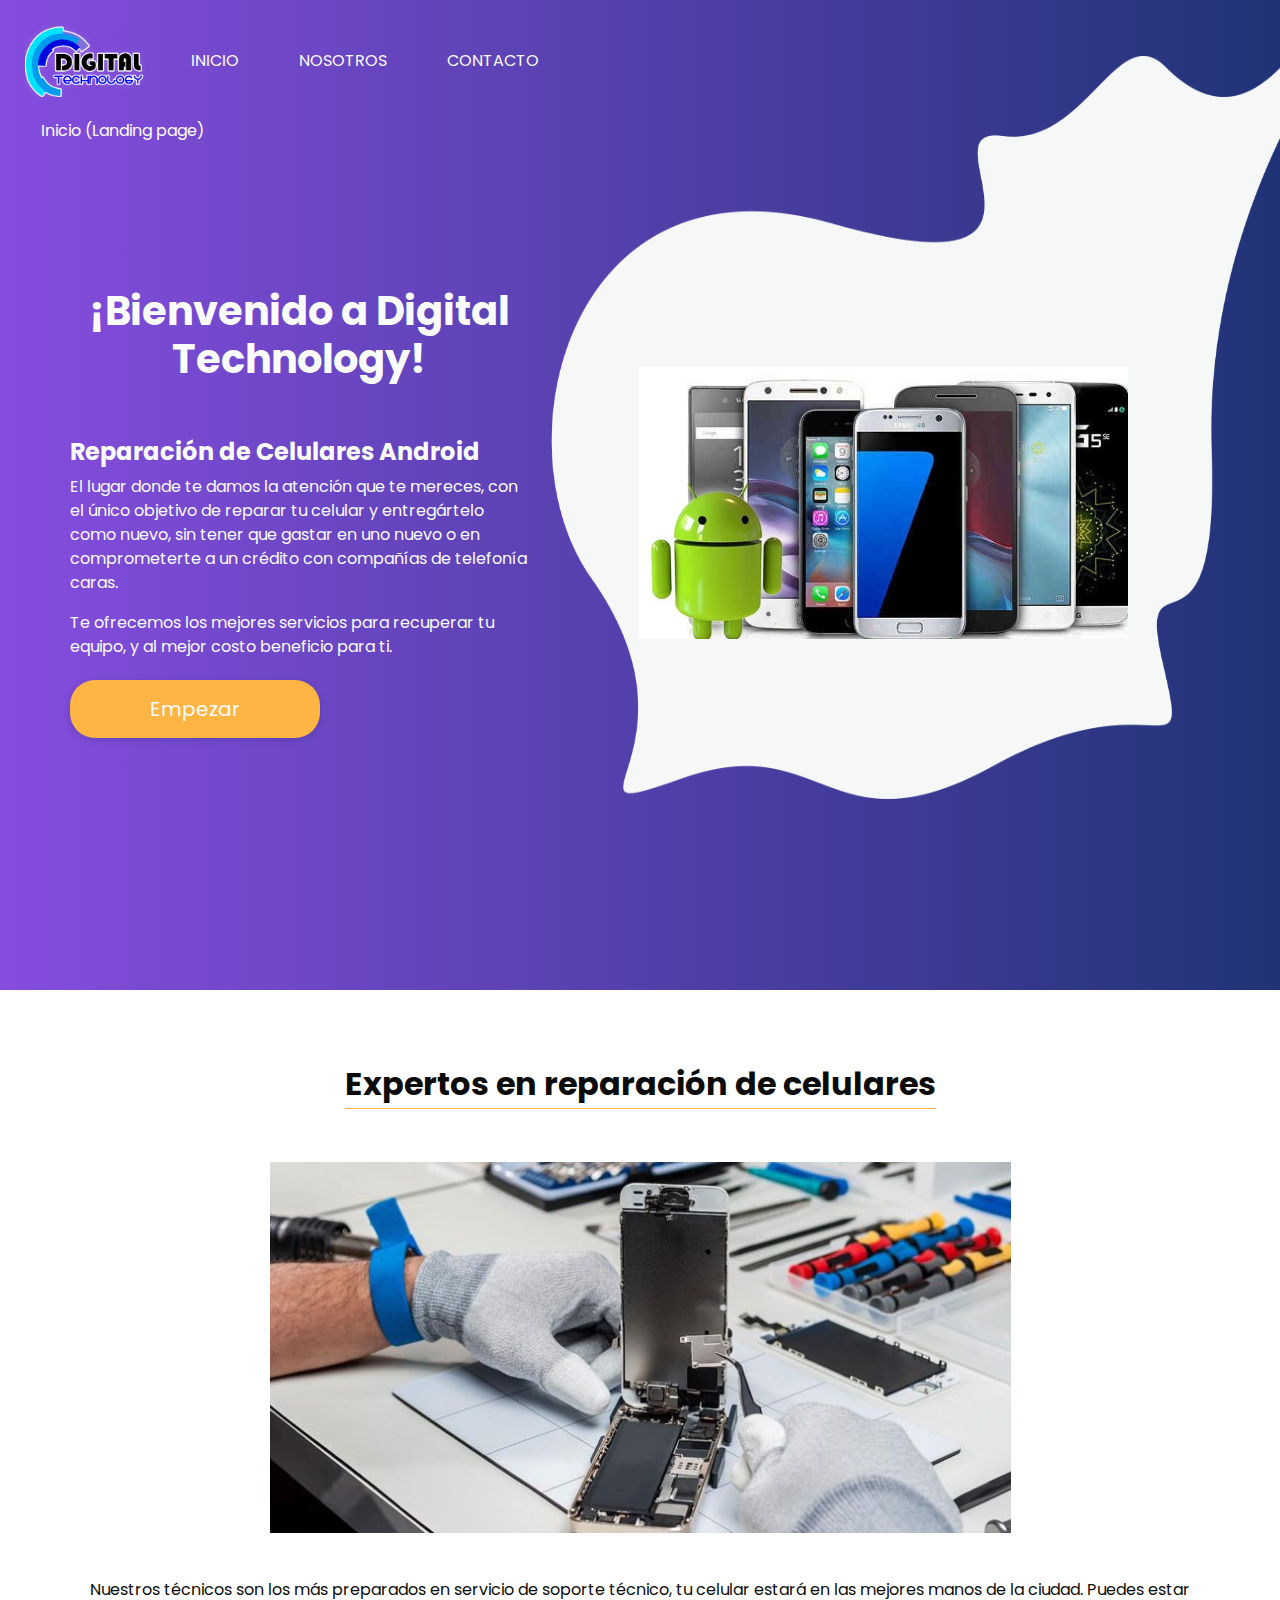
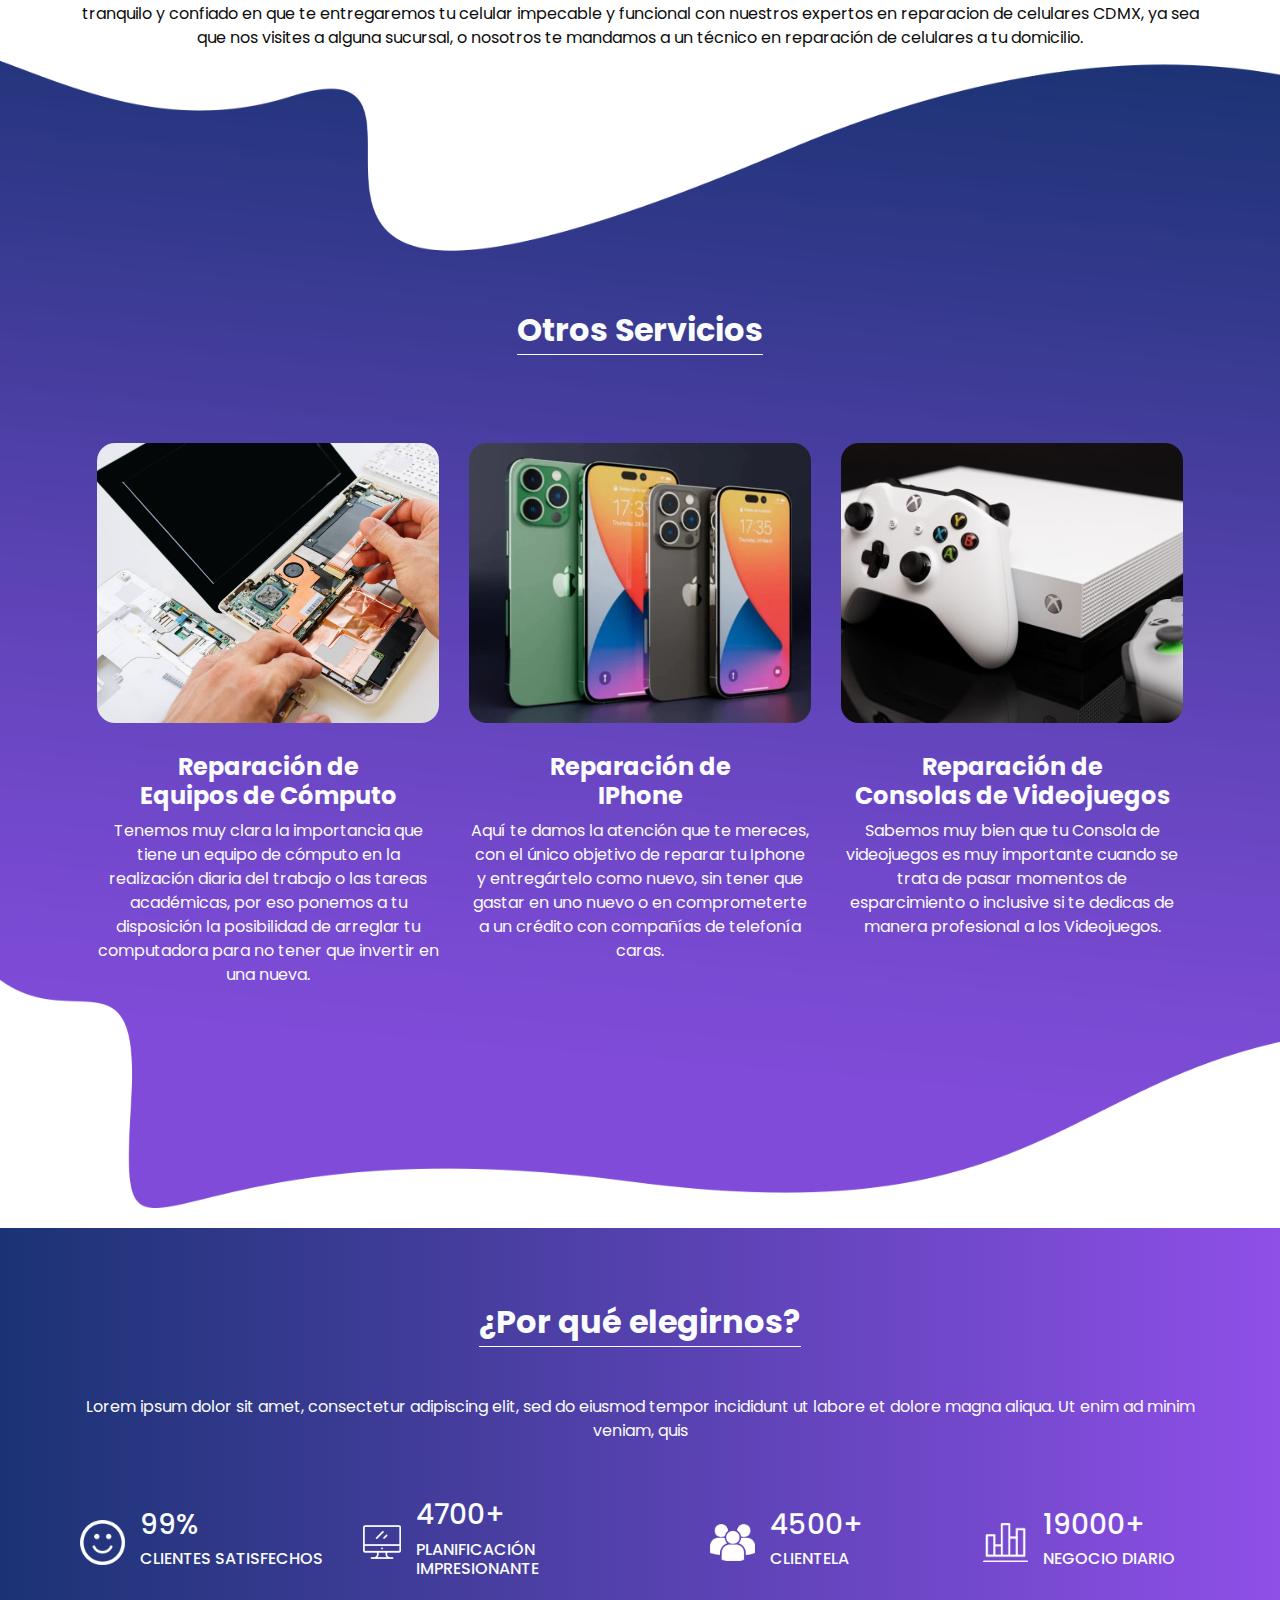
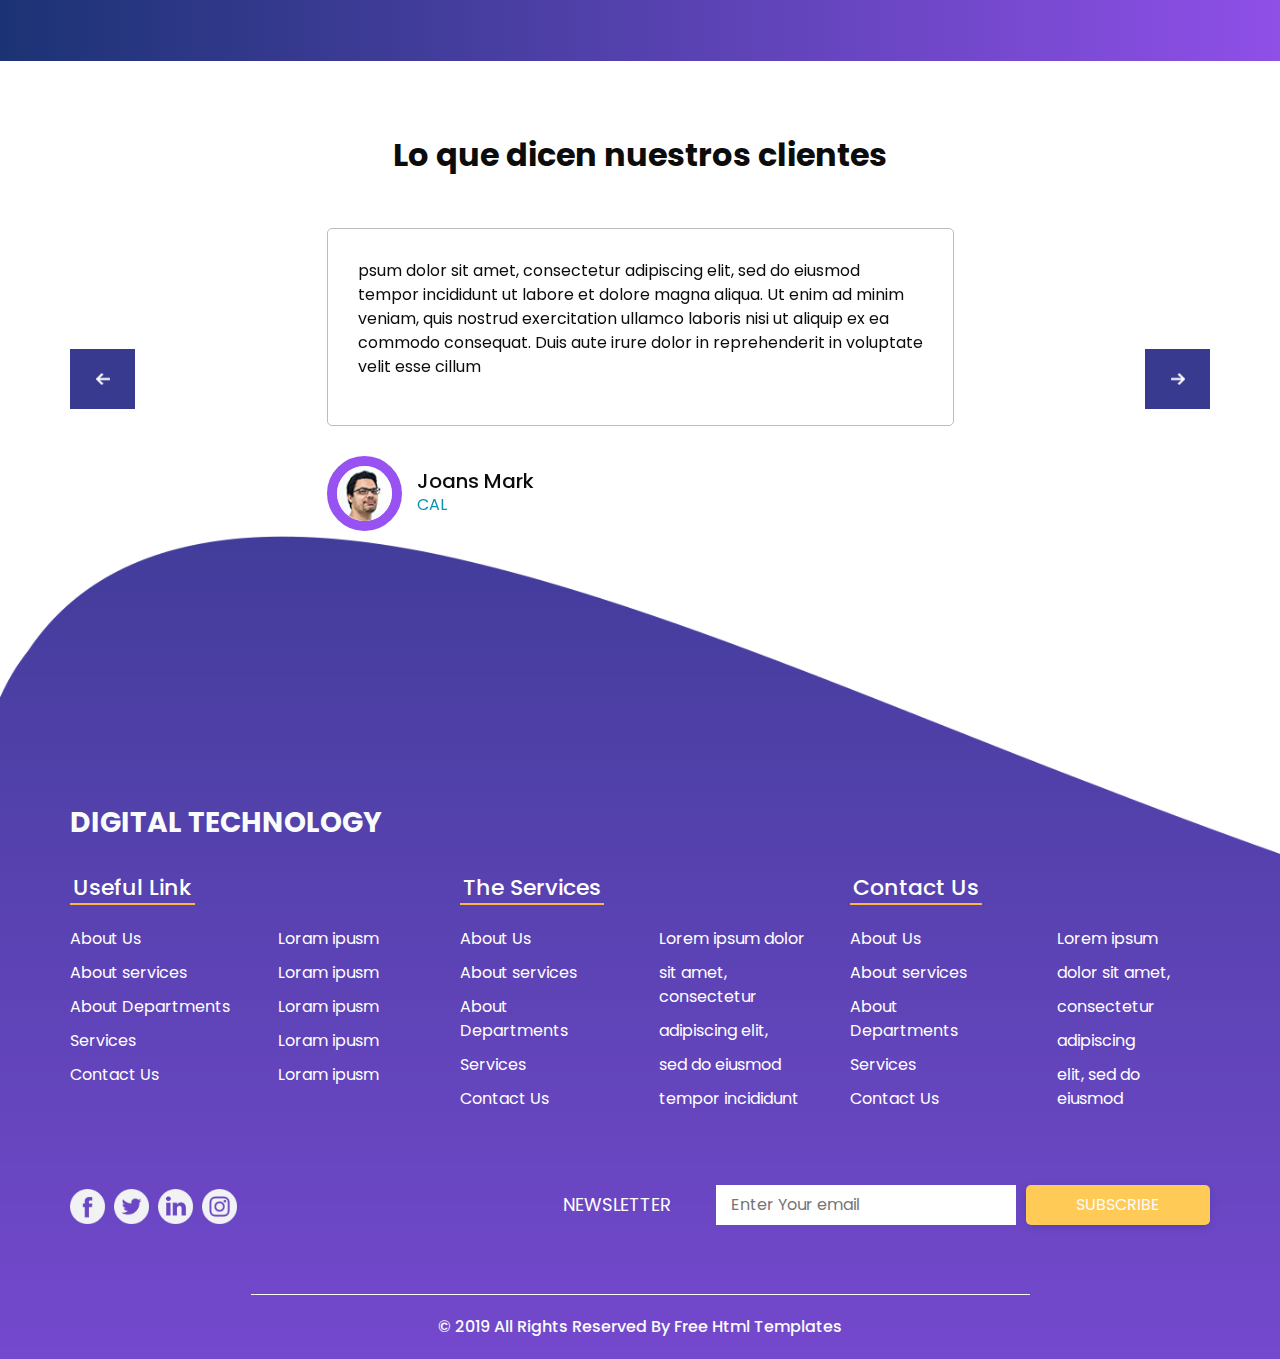
==== commit 87076364: "Update index.html" ====
--- a/index.html
+++ b/index.html
@@ -85,7 +85,7 @@
                     </p>
                     <p>Te ofrecemos los mejores servicios para recuperar tu equipo, y al mejor costo beneficio para ti.</p>
                     <div class="btn-box">
-                      <a href="index.html" class="btn-1">
+                      <a style="font-size: 20px; padding: 14px 80px;"href="index.html" class="btn-1">
                         Empezar
                       </a>
                     </div>
@@ -609,4 +609,4 @@
 
 
 
-</body></html>+</body></html>
